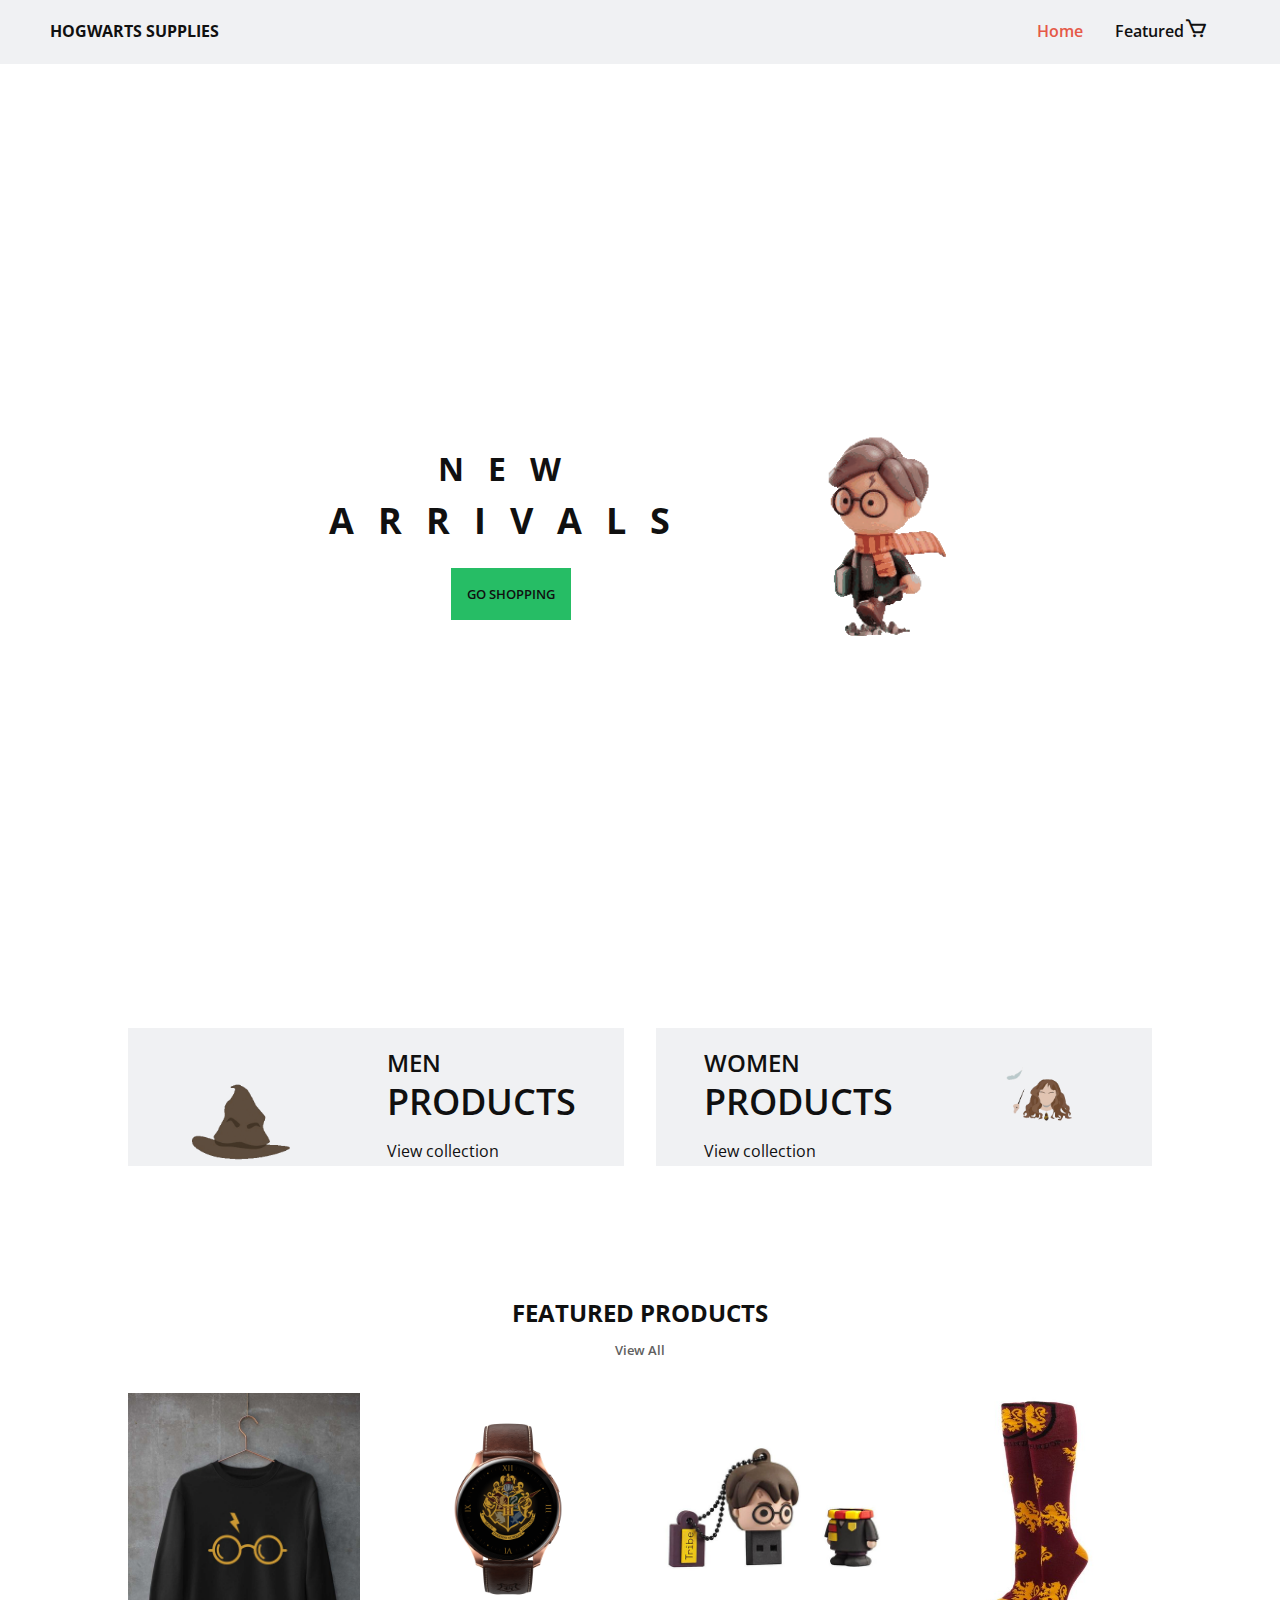
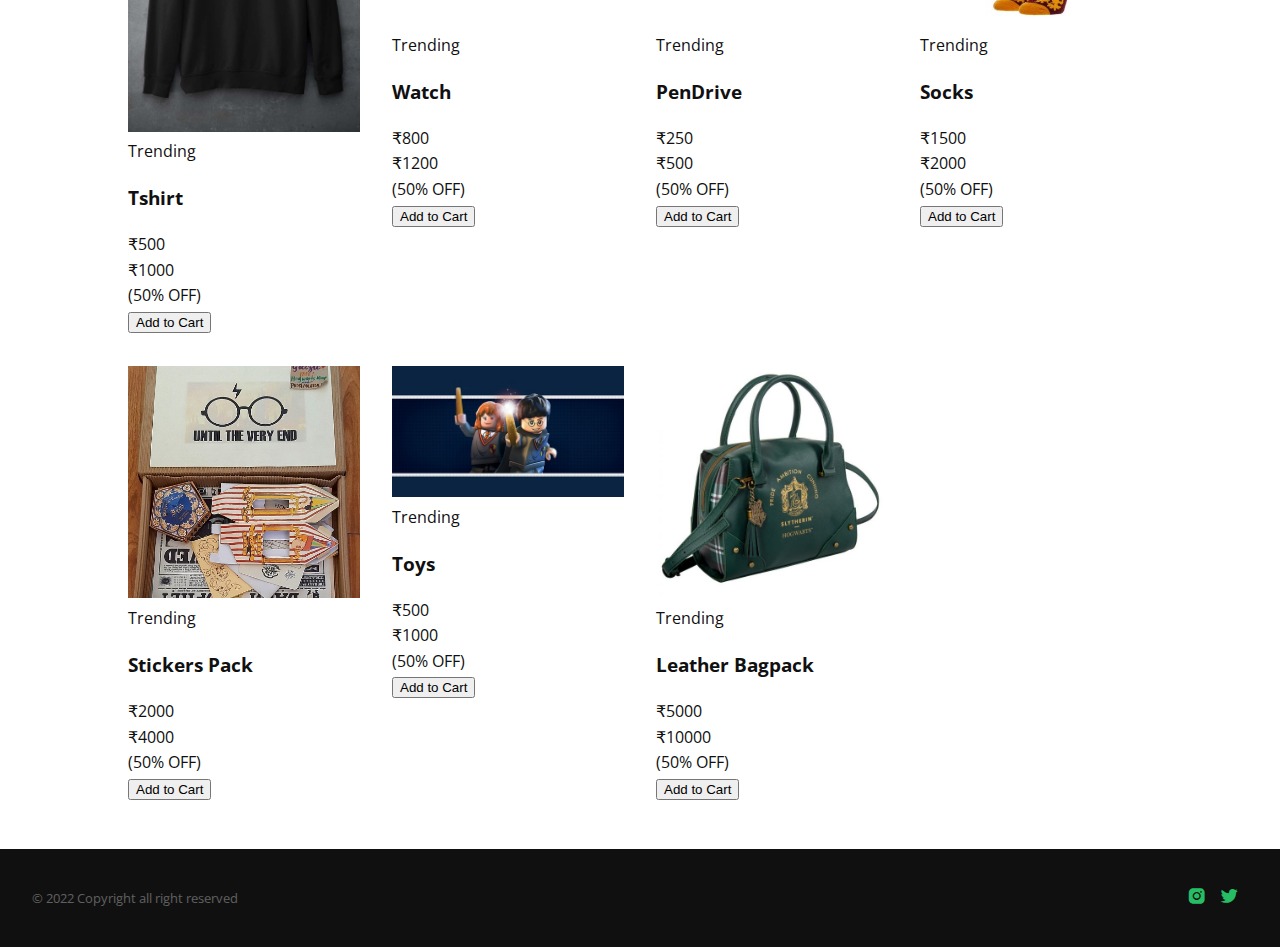
==== index.html @ 97f367d8 "Feat: added landing page" ====
<!DOCTYPE html>
<html lang="en">
  <head>
    <meta charset="UTF-8" />
    <meta name="viewport" content="width=device-width, initial-scale=1.0" />
    <title>HOGWARTS SUPPLIES</title>

    <link
      href="https://cdn.jsdelivr.net/npm/boxicons@2.0.5/css/boxicons.min.css"
      rel="stylesheet"
    />

    <link rel="stylesheet" href="https://rapidui.vercel.app/docs.css" />
    <link rel="stylesheet" href="style/style.css" />
  </head>
  <body>
    <header class="header">
      <nav class="nav1">
        <div>
          <a href="#" class="nav__logo">HOGWARTS SUPPLIES</a>
        </div>

        <div class="nav__menu" id="nav-menu">
          <ul class="nav__list">
            <li class="nav__item">
              <a href="#home" class="nav__link active">Home</a>
            </li>
            <li class="nav__item">
              <a href="#featured" class="nav__link">Featured</a>
            </li>
          </ul>
        </div>

        <div>
          <i class="bx bx-cart nav__cart"></i>
          <i class="bx bx-menu nav__toggle" id="nav-toggle"></i>
        </div>
      </nav>
    </header>

    <main class="main-1">
      <section
        class="home"
        id="home"
      >
        <div class="home__container">
          <div class="home__data">
            <h1 class="home__title">
              <p>
                NEW
              </p>
              <br /><span>ARRIVALS</span>
            </h1>
            <a href="#featured" class="button"
              >GO SHOPPING</a
            >
          </div>
          <img
            src="assets/harry.gif"
            alt="home image"
            class="home__img"
          />
        </div>
      </section>
      <section class="collection section">
        <div class="collection__container bd-grid">
          <div class="collection__box">
            <img
              src="assets/bg2.gif"
              alt=""
              class="collection__img"
            />

            <div class="collection__data">
              <h2 class="collection__title">
                <span class="collection__subtitle">Men</span><br />PRODUCTS
              </h2>
              <a href="#" class="collection__view">View collection</a>
            </div>
          </div>

          <div class="collection__box">
            <div class="collection__data">
              <h2 class="collection__title">
                <span class="collection__subtitle">Women</span><br />PRODUCTS
              </h2>
              <a href="#" class="collection__view">View collection</a>
            </div>
            <img
              src="assets/bg.gif"
              alt=""
              class="collection__img"
            />
          </div>
        </div>
      </section>
      <section class="featured section" id="featured">
        <h2 class="section-title">FEATURED PRODUCTS</h2>
        <a href="#" class="section-all">View All</a>

        <div class="featured__container bd-grid">
          <div class="featured__product">
            <div class="card-vertical">
              <img class="card-image" src="assets/feature1.jpg" alt=" " />
              <span class="card-badge">Trending</span>
              <div class="card-info">
                <div class="card-title">
                  <div>
                    <h3 class="card-title-header">Tshirt</h3>
                  </div>
                </div>
                <div class="price">
                  <p class="disc-price">₹500</p>
                  <p class="actual-price">₹1000</p>
                  <p class="price-percentage">(50% OFF)</p>
                </div>
              </div>
              <button class="btn btn-primary add-cart">Add to Cart</button>
            </div>
          </div>

          <div class="featured__product">
            <div class="card-vertical">
              <img class="card-image" src="assets/feature3.png" alt=" " />
              <span class="card-badge">Trending</span>
              <div class="card-info">
                <div class="card-title">
                  <div>
                    <h3 class="card-title-header">Watch</h3>
                  </div>
                </div>
                <div class="price">
                  <p class="disc-price">₹800</p>
                  <p class="actual-price">₹1200</p>
                  <p class="price-percentage">(50% OFF)</p>
                </div>
              </div>
              <button class="btn btn-primary add-cart">Add to Cart</button>
            </div>
          </div>

          <div class="featured__product">
            <div class="card-vertical">
              <img class="card-image" src="assets/feature4.jpg" alt=" " />
              <span class="card-badge">Trending</span>
              <div class="card-info">
                <div class="card-title">
                  <div>
                    <h3 class="card-title-header">PenDrive</h3>
                  </div>
                </div>
                <div class="price">
                  <p class="disc-price">₹250</p>
                  <p class="actual-price">₹500</p>
                  <p class="price-percentage">(50% OFF)</p>
                </div>
              </div>
              <button class="btn btn-primary add-cart">Add to Cart</button>
            </div>
          </div>

          <div class="featured__product">
            <div class="card-vertical">
              <img class="card-image" src="assets/feature5.jpeg" alt=" " />
              <span class="card-badge">Trending</span>
              <div class="card-info">
                <div class="card-title">
                  <div>
                    <h3 class="card-title-header">Socks</h3>
                  </div>
                </div>
                <div class="price">
                  <p class="disc-price">₹1500</p>
                  <p class="actual-price">₹2000</p>
                  <p class="price-percentage">(50% OFF)</p>
                </div>
              </div>
              <button class="btn btn-primary add-cart">Add to Cart</button>
            </div>
          </div>

          <div class="featured__product">
            <div class="card-vertical">
              <img class="card-image" src="assets/feature6.jpg" alt=" " />
              <span class="card-badge">Trending</span>
              <div class="card-info">
                <div class="card-title">
                  <div>
                    <h3 class="card-title-header">Stickers Pack</h3>
                  </div>
                </div>
                <div class="price">
                  <p class="disc-price">₹2000</p>
                  <p class="actual-price">₹4000</p>
                  <p class="price-percentage">(50% OFF)</p>
                </div>
              </div>
              <button class="btn btn-primary add-cart">Add to Cart</button>
            </div>
          </div>

          <div class="featured__product">
            <div class="card-vertical">
              <img class="card-image" src="assets/feature10.jpg" alt=" " />
              <span class="card-badge">Trending</span>
              <div class="card-info">
                <div class="card-title">
                  <div>
                    <h3 class="card-title-header">Toys</h3>
                  </div>
                </div>
                <div class="price">
                  <p class="disc-price">₹500</p>
                  <p class="actual-price">₹1000</p>
                  <p class="price-percentage">(50% OFF)</p>
                </div>
              </div>
              <button class="btn btn-primary add-cart">Add to Cart</button>
            </div>
          </div>

          <div class="featured__product">
            <div class="card-vertical">
              <img class="card-image" src="assets/feature8.jpg" alt=" " />
              <span class="card-badge">Trending</span>
              <div class="card-info">
                <div class="card-title">
                  <div>
                    <h3 class="card-title-header">Leather Bagpack</h3>
                  </div>
                </div>
                <div class="price">
                  <p class="disc-price">₹5000</p>
                  <p class="actual-price">₹10000</p>
                  <p class="price-percentage">(50% OFF)</p>
                </div>
              </div>
              <button class="btn btn-primary add-cart">Add to Cart</button>
            </div>
        </div>
      </section>
    </main>

    <footer class="footer">
      <p class="footer__copy2">
        <a href="#" class="footer__social"
          ><i class="bx bxl-instagram-alt"></i
        ></a>
        <a href="#" class="footer__social"><i class="bx bxl-twitter"></i></a>
      </p>
      <p class="footer__copy">&#169; 2022 Copyright all right reserved</p>
    </footer>

    <script src="assets/js/main.js"></script>
  </body>
</html>
---- style/style.css ----
/*  Google Fonts*/
@import url("https://fonts.googleapis.com/css2?family=Open+Sans:wght@500&display=swap");
/* Variable Css*/
:root {
  --header-height: 3rem;
  --font-semi: 600;
  --font-bold: 700;
}

:root {
  --first-color: #e55947;
  --first-color-alt: #e45c4a;
  --white-color: #fafafa;
  --dark-color: #101010;
  --dark-color-light: #606060;
  --grey-color: #f0f1f3;
  --green: #26bd65;
}

:root {
  --body-font: "Open Sans", sans-serif;
  --big-font-size: 3rem;
  --h1-font-size: 1.5rem;
  --h2-font-size: 1.25rem;
  --normal-font-size: 0.938rem;
  --small-font-size: 0.75rem;
}

@media screen and (min-width: 48rem) {
  :root {
    --big-font-size: 6rem;
    --h1-font-size: 2.25rem;
    --h2-font-size: 1.5rem;
    --normal-font-size: 1rem;
    --small-font-size: 0.813rem;
  }
}

:root {
  --mb-1: 0.5rem;
  --mb-2: 1rem;
  --mb-3: 1.5rem;
  --mb-4: 2rem;
}

:root {
  --z-index: 10;
  --z-fixed: 100;
}

*,
::before,
::after {
  box-sizing: border-box;
}

html {
  scroll-behavior: smooth;
}

body {
  margin: var(--header-height) 0 0 0;
  font-family: var(--body-font);
  font-size: var(--normal-font-size);
  color: var(--dark-color);
  cursor: url(../assets/cursor.png), auto;
  line-height: 1.6;
}

h1,
h2,
p {
  margin: 0;
}

ul {
  margin: 0;
  padding: 0;
  list-style: none;
}

a {
  text-decoration: none;
  color: var(--dark-color);
}

.main-1 {
  margin-top: 5rem;
}

img {
  max-width: 100%;
  height: auto;
}

.section {
  padding: 3rem 0;
}

.section-title {
  font-size: var(--h2-font-size);
  color: var(--dark-color);
  margin: var(--mb-4) 0 var(--mb-1);
  text-align: center;
}

.section-all {
  display: block;
  font-size: var(--small-font-size);
  font-weight: var(--font-semi);
  color: var(--dark-color-light);
  text-align: center;
  margin-bottom: var(--mb-2);
}

.bd-grid {
  max-width: 64rem;
  display: grid;
  grid-template-columns: 100%;
  grid-column-gap: 2rem;
  width: calc(100% - 3rem);
  margin-left: var(--mb-3);
  margin-right: var(--mb-3);
}

.header {
  display: flex;
  justify-content: center;
  width: 100vw;
  position: fixed;
  top: 0;
  left: 0;
  z-index: var(--z-index);
  background-color: var(--grey-color);
  align-items: center;
}

.nav1 {
  height: var(--header-height);
  display: flex !important;
  justify-content: space-between;
  align-items: center;
  width: 100%;
  max-width: 75rem;
}

@media screen and (max-width: 768px) {
  .nav__menu {
    position: fixed;
    top: var(--header-height);
    right: -100%;
    width: 80%;
    height: 100%;
    padding: 2rem;
    background-color: var(--white-color);
    transition: 0.5s;
  }
}

.nav__item {
  margin-bottom: var(--mb-4);
}

.nav__link {
  color: var(--dark-color);
  font-weight: var(--font-semi);
}
.nav__link:hover {
  color: var(--first-color);
}

.nav__logo {
  font-weight: var(--font-bold);
  padding-left: 10px;
}

.nav__cart {
  font-size: 1.5rem;
  margin-right: var(--mb-4);
}

.nav__toggle {
  font-size: 1.5rem;
  cursor: pointer;
}

.show {
  right: 0;
}

.active {
  color: var(--first-color);
}

.home {
  display: flex;
  justify-content: center;
}

.home__data {
  padding-top: 6rem;
  flex: 1;
}
/* .home-title {
  align-self: center;
  font-size: var(--big-font-size);
  line-height: 1;
  letter-spacing: 0.5rem;
  margin-bottom: 4rem;
} */
.home__title p {
  margin: 0;
  padding: 0;
  margin-top: 1rem;
  margin-bottom: 0;
}

.home__title span {
  font-size: var(--h1-font-size);
}

.home__img {
  right: 0;
  bottom: 0;
  width: 16.25rem;
  position: relative;
  object-fit: contain;
}

.button {
  display: inline-block;
  background-color: var(--green);
  color: var(--dark-color);
  padding: 1rem;
  font-size: var(--small-font-size);
  font-weight: var(--font-semi);
  transition: 0.3s;
  margin-top: 2rem;
}

.button:hover {
  background-color: var(--first-color-alt);
}

.collection__container {
  row-gap: 2rem;
}

.collection__box {
  display: flex;
  justify-content: space-between;
  align-items: center;
  padding: 0 1.5rem;
  background-color: var(--grey-color);
  transition: 0.3s;
}

.collection__box:hover {
  transform: translateY(-0.5rem);
}

.collection__img {
  width: 6.25rem;
}

.collection__title {
  font-size: var(--h1-font-size);
  line-height: 1.2;
  margin-bottom: var(--mb-2);
  text-transform: uppercase;
  font-weight: var(--font-semi);
}

.collection__subtitle {
  font-size: var(--h2-font-size);
  color: var(--dark-color);
}

.collection__view:hover {
  text-decoration: underline;
}

.featured__container {
  row-gap: 2rem;
}

.featured__product {
  transition: 0.3s;
}

.featured__product:hover {
  transform: translateY(-0.5rem);
}

.footer {
  display: flex;
  flex-direction: row-reverse;
  padding: 2rem;
  justify-content: space-between;
  align-items: center;
  background-color: var(--dark-color);
  color: var(--white-color);
}

.footer__social {
  color: var(--green);
}

.footer__social {
  font-size: 1.3rem;
  margin-right: var(--mb-1);
}

.footer__copy {
  text-align: center;
  color: var(--dark-color-light);
  font-size: var(--small-font-size);
}

.home__container {
  flex-direction: column-reverse;
  align-items: center;
  text-align: center;
  width: 100%;
}

.home__data {
  padding: 0;
}

@media screen and (min-width: 48rem) {
  body {
    margin: 0;
  }

  .section-all {
    margin-bottom: var(--mb-4);
  }

  .nav1 {
    height: calc(var(--header-height) + 1rem);
    justify-content: initial;
  }

  .nav__menu {
    margin-left: auto;
  }

  .nav__list {
    display: flex;
  }

  .nav__item {
    margin-left: var(--mb-4);
    margin-bottom: 0;
  }

  .nav__toggle {
    display: none;
  }

  .home__container {
    display: flex;
    flex-direction: row;
    align-items: center;
    height: 100vh;
    /* height: auto; */
    width: 100%;
    justify-content: space-between;
    max-width: 75rem;
  }

  .home__data {
    padding: 0;
    align-self: center;
  }

  .home__title {
    line-height: 0.8;
    letter-spacing: 1.5rem;
  }

  .home__img {
    width: 23.125rem;
  }

  .collection__container {
    grid-template-columns: repeat(2, 1fr);
    grid-template-rows: 1fr;
  }

  .collection__box {
    padding: 0.5rem 3rem 0;
  }

  .collection__img {
    width: 8.125rem;
  }

  .featured__container {
    grid-template-columns: repeat(4, 1fr);
  }
}

@media screen and (min-width: 64rem) {
  .bd-grid {
    margin-left: auto;
    margin-right: auto;
  }

  .home__data {
    padding-left: 7rem;
  }

  .home__img {
    right: 15%;
  }
}

.img_container {
  width: 15rem;
  height: 15rem;
}
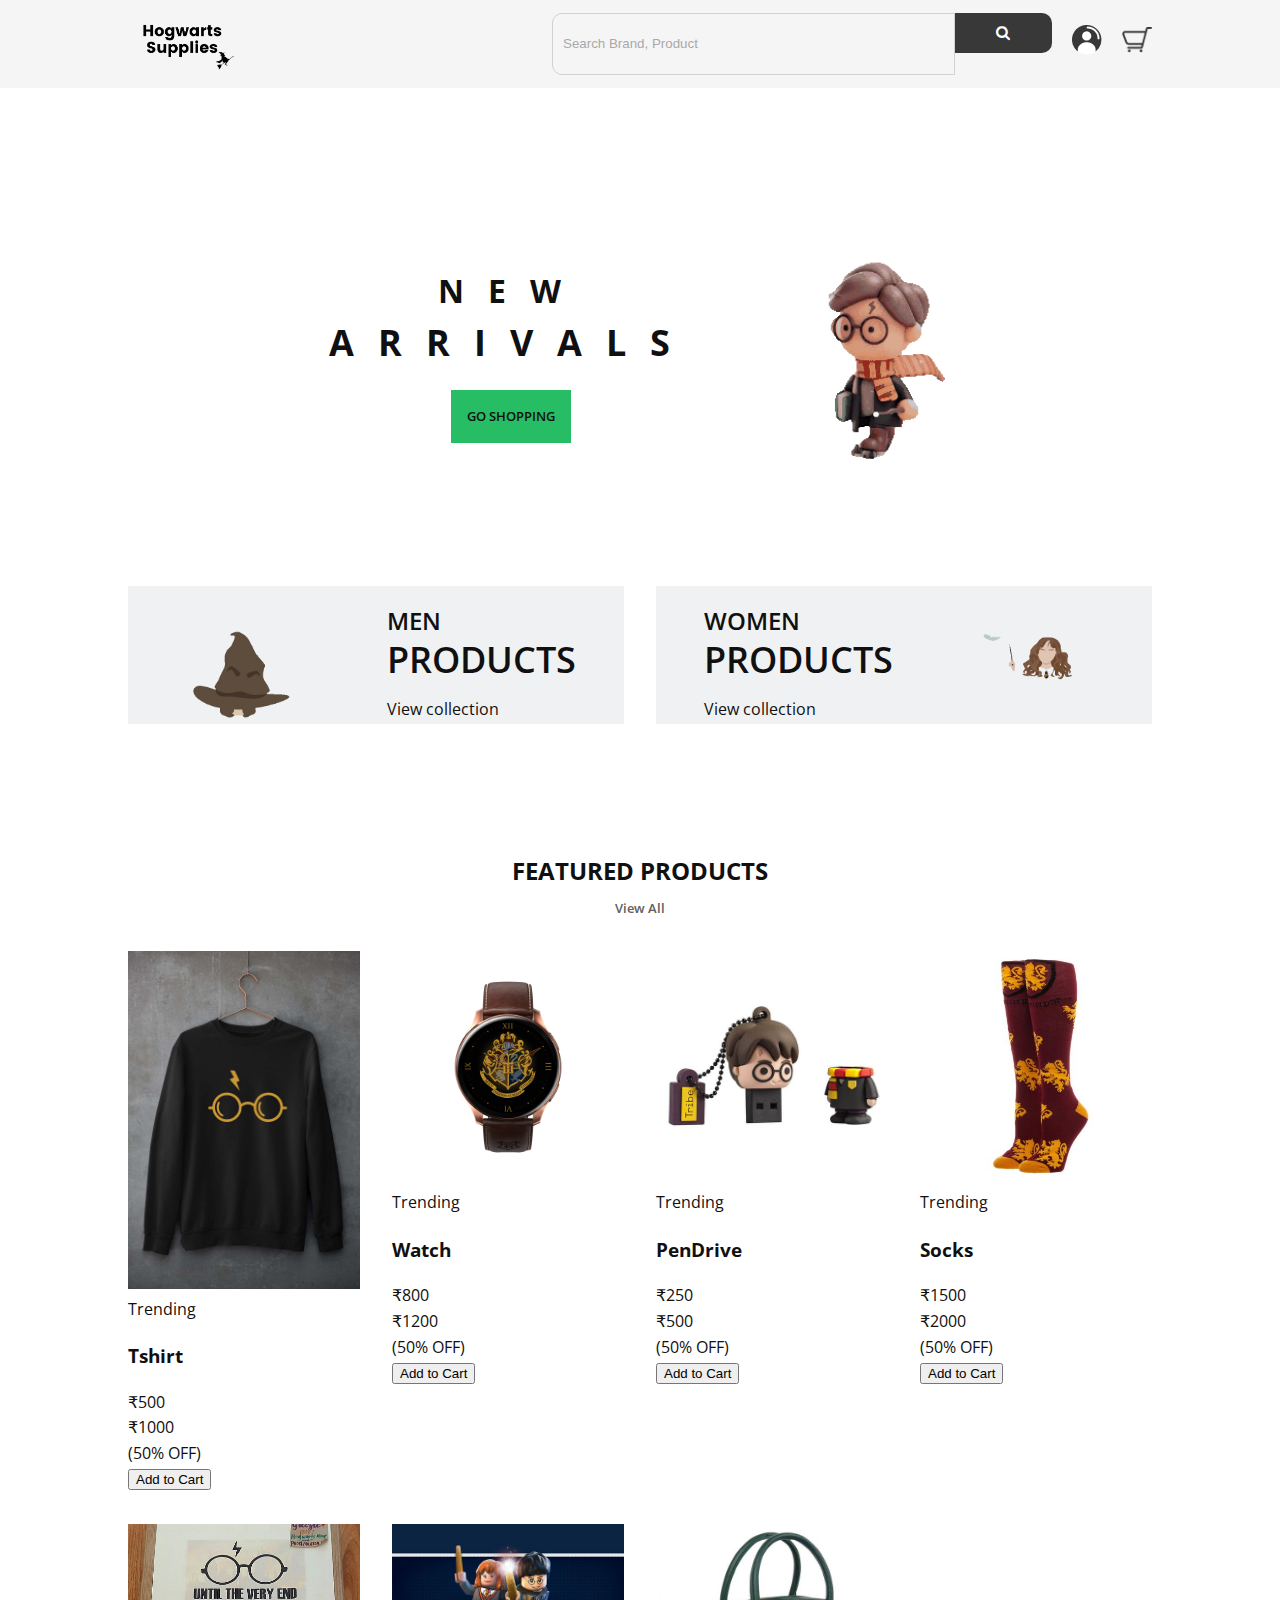
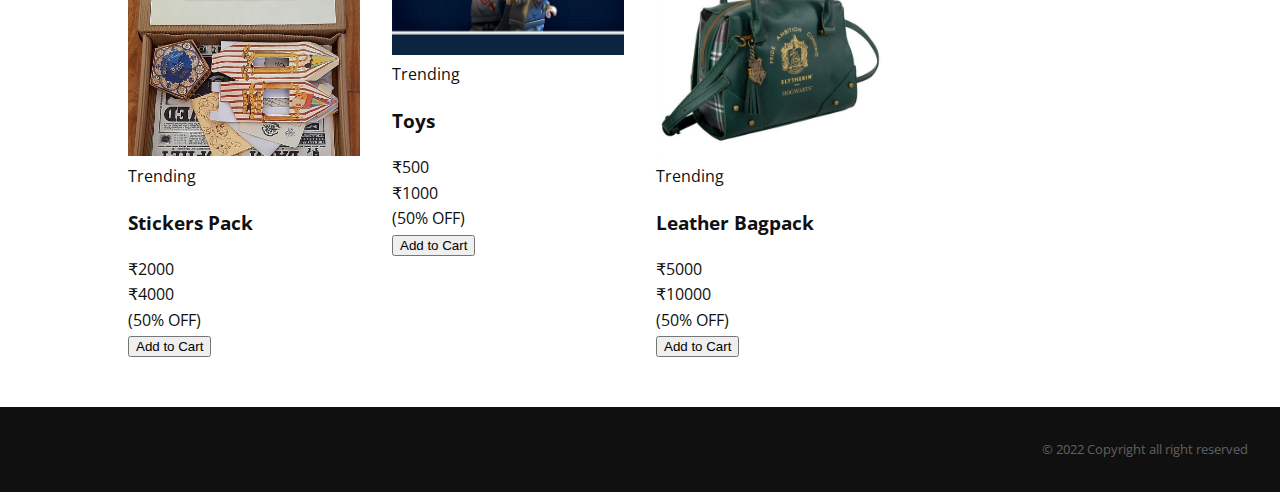
==== commit 607ed68d: "Feat: added product page and authentication" ====
--- a/index.html
+++ b/index.html
@@ -4,39 +4,24 @@
     <meta charset="UTF-8" />
     <meta name="viewport" content="width=device-width, initial-scale=1.0" />
     <title>HOGWARTS SUPPLIES</title>
-
-    <link
-      href="https://cdn.jsdelivr.net/npm/boxicons@2.0.5/css/boxicons.min.css"
-      rel="stylesheet"
-    />
-
+    <link rel="stylesheet" href="https://cdnjs.cloudflare.com/ajax/libs/font-awesome/4.7.0/css/font-awesome.min.css">
     <link rel="stylesheet" href="https://rapidui.vercel.app/docs.css" />
     <link rel="stylesheet" href="style/style.css" />
   </head>
   <body>
-    <header class="header">
-      <nav class="nav1">
-        <div>
-          <a href="#" class="nav__logo">HOGWARTS SUPPLIES</a>
-        </div>
-
-        <div class="nav__menu" id="nav-menu">
-          <ul class="nav__list">
-            <li class="nav__item">
-              <a href="#home" class="nav__link active">Home</a>
-            </li>
-            <li class="nav__item">
-              <a href="#featured" class="nav__link">Featured</a>
-            </li>
-          </ul>
-        </div>
-
-        <div>
-          <i class="bx bx-cart nav__cart"></i>
-          <i class="bx bx-menu nav__toggle" id="nav-toggle"></i>
-        </div>
+    <nav class="navbar_container">
+      <div class="navbar_main">
+          <a href="/"><img src="../assets/Hogwarts Supplies.png" class="brand-logo" alt=""></a>
+          <div class="nav-items">
+              <div class="search">
+                  <input type="text" class="search-box" placeholder="search brand, product">
+                  <button class="search-btn"><i class="fa fa-search"></i></button>
+              </div>
+              <a href="/pages/login.html"><img src="../assets/user.png" alt=""></a>
+              <a href="#"><img src="../assets/cart.png" alt=""></a>
+          </div>
+      </div>
       </nav>
-    </header>
 
     <main class="main-1">
       <section
@@ -242,15 +227,8 @@
     </main>
 
     <footer class="footer">
-      <p class="footer__copy2">
-        <a href="#" class="footer__social"
-          ><i class="bx bxl-instagram-alt"></i
-        ></a>
-        <a href="#" class="footer__social"><i class="bx bxl-twitter"></i></a>
-      </p>
       <p class="footer__copy">&#169; 2022 Copyright all right reserved</p>
     </footer>
-
     <script src="assets/js/main.js"></script>
   </body>
 </html>
--- a/style/style.css
+++ b/style/style.css
@@ -1,13 +1,14 @@
 /*  Google Fonts*/
 @import url("https://fonts.googleapis.com/css2?family=Open+Sans:wght@500&display=swap");
+
+/* Added Navbar */
+@import url("./nav.css");
+
 /* Variable Css*/
 :root {
   --header-height: 3rem;
   --font-semi: 600;
   --font-bold: 700;
-}
-
-:root {
   --first-color: #e55947;
   --first-color-alt: #e45c4a;
   --white-color: #fafafa;
@@ -15,15 +16,20 @@
   --dark-color-light: #606060;
   --grey-color: #f0f1f3;
   --green: #26bd65;
-}
-
-:root {
   --body-font: "Open Sans", sans-serif;
   --big-font-size: 3rem;
   --h1-font-size: 1.5rem;
   --h2-font-size: 1.25rem;
   --normal-font-size: 0.938rem;
   --small-font-size: 0.75rem;
+
+  --mb-1: 0.5rem;
+  --mb-2: 1rem;
+  --mb-3: 1.5rem;
+  --mb-4: 2rem;
+
+  --z-index: 10;
+  --z-fixed: 100;
 }
 
 @media screen and (min-width: 48rem) {
@@ -36,30 +42,12 @@
   }
 }
 
-:root {
-  --mb-1: 0.5rem;
-  --mb-2: 1rem;
-  --mb-3: 1.5rem;
-  --mb-4: 2rem;
-}
-
-:root {
-  --z-index: 10;
-  --z-fixed: 100;
-}
-
-*,
-::before,
-::after {
-  box-sizing: border-box;
-}
-
 html {
   scroll-behavior: smooth;
 }
 
 body {
-  margin: var(--header-height) 0 0 0;
+  /* margin: var(--header-height) 0 0 0; */
   font-family: var(--body-font);
   font-size: var(--normal-font-size);
   color: var(--dark-color);
@@ -135,55 +123,6 @@
   align-items: center;
 }
 
-.nav1 {
-  height: var(--header-height);
-  display: flex !important;
-  justify-content: space-between;
-  align-items: center;
-  width: 100%;
-  max-width: 75rem;
-}
-
-@media screen and (max-width: 768px) {
-  .nav__menu {
-    position: fixed;
-    top: var(--header-height);
-    right: -100%;
-    width: 80%;
-    height: 100%;
-    padding: 2rem;
-    background-color: var(--white-color);
-    transition: 0.5s;
-  }
-}
-
-.nav__item {
-  margin-bottom: var(--mb-4);
-}
-
-.nav__link {
-  color: var(--dark-color);
-  font-weight: var(--font-semi);
-}
-.nav__link:hover {
-  color: var(--first-color);
-}
-
-.nav__logo {
-  font-weight: var(--font-bold);
-  padding-left: 10px;
-}
-
-.nav__cart {
-  font-size: 1.5rem;
-  margin-right: var(--mb-4);
-}
-
-.nav__toggle {
-  font-size: 1.5rem;
-  cursor: pointer;
-}
-
 .show {
   right: 0;
 }
@@ -201,13 +140,7 @@
   padding-top: 6rem;
   flex: 1;
 }
-/* .home-title {
-  align-self: center;
-  font-size: var(--big-font-size);
-  line-height: 1;
-  letter-spacing: 0.5rem;
-  margin-bottom: 4rem;
-} */
+
 .home__title p {
   margin: 0;
   padding: 0;
@@ -291,6 +224,8 @@
 .featured__product:hover {
   transform: translateY(-0.5rem);
 }
+
+/* Footer */
 
 .footer {
   display: flex;
@@ -302,15 +237,6 @@
   color: var(--white-color);
 }
 
-.footer__social {
-  color: var(--green);
-}
-
-.footer__social {
-  font-size: 1.3rem;
-  margin-right: var(--mb-1);
-}
-
 .footer__copy {
   text-align: center;
   color: var(--dark-color-light);
@@ -337,34 +263,11 @@
     margin-bottom: var(--mb-4);
   }
 
-  .nav1 {
-    height: calc(var(--header-height) + 1rem);
-    justify-content: initial;
-  }
-
-  .nav__menu {
-    margin-left: auto;
-  }
-
-  .nav__list {
-    display: flex;
-  }
-
-  .nav__item {
-    margin-left: var(--mb-4);
-    margin-bottom: 0;
-  }
-
-  .nav__toggle {
-    display: none;
-  }
-
   .home__container {
     display: flex;
     flex-direction: row;
     align-items: center;
-    height: 100vh;
-    /* height: auto; */
+    height: auto;
     width: 100%;
     justify-content: space-between;
     max-width: 75rem;
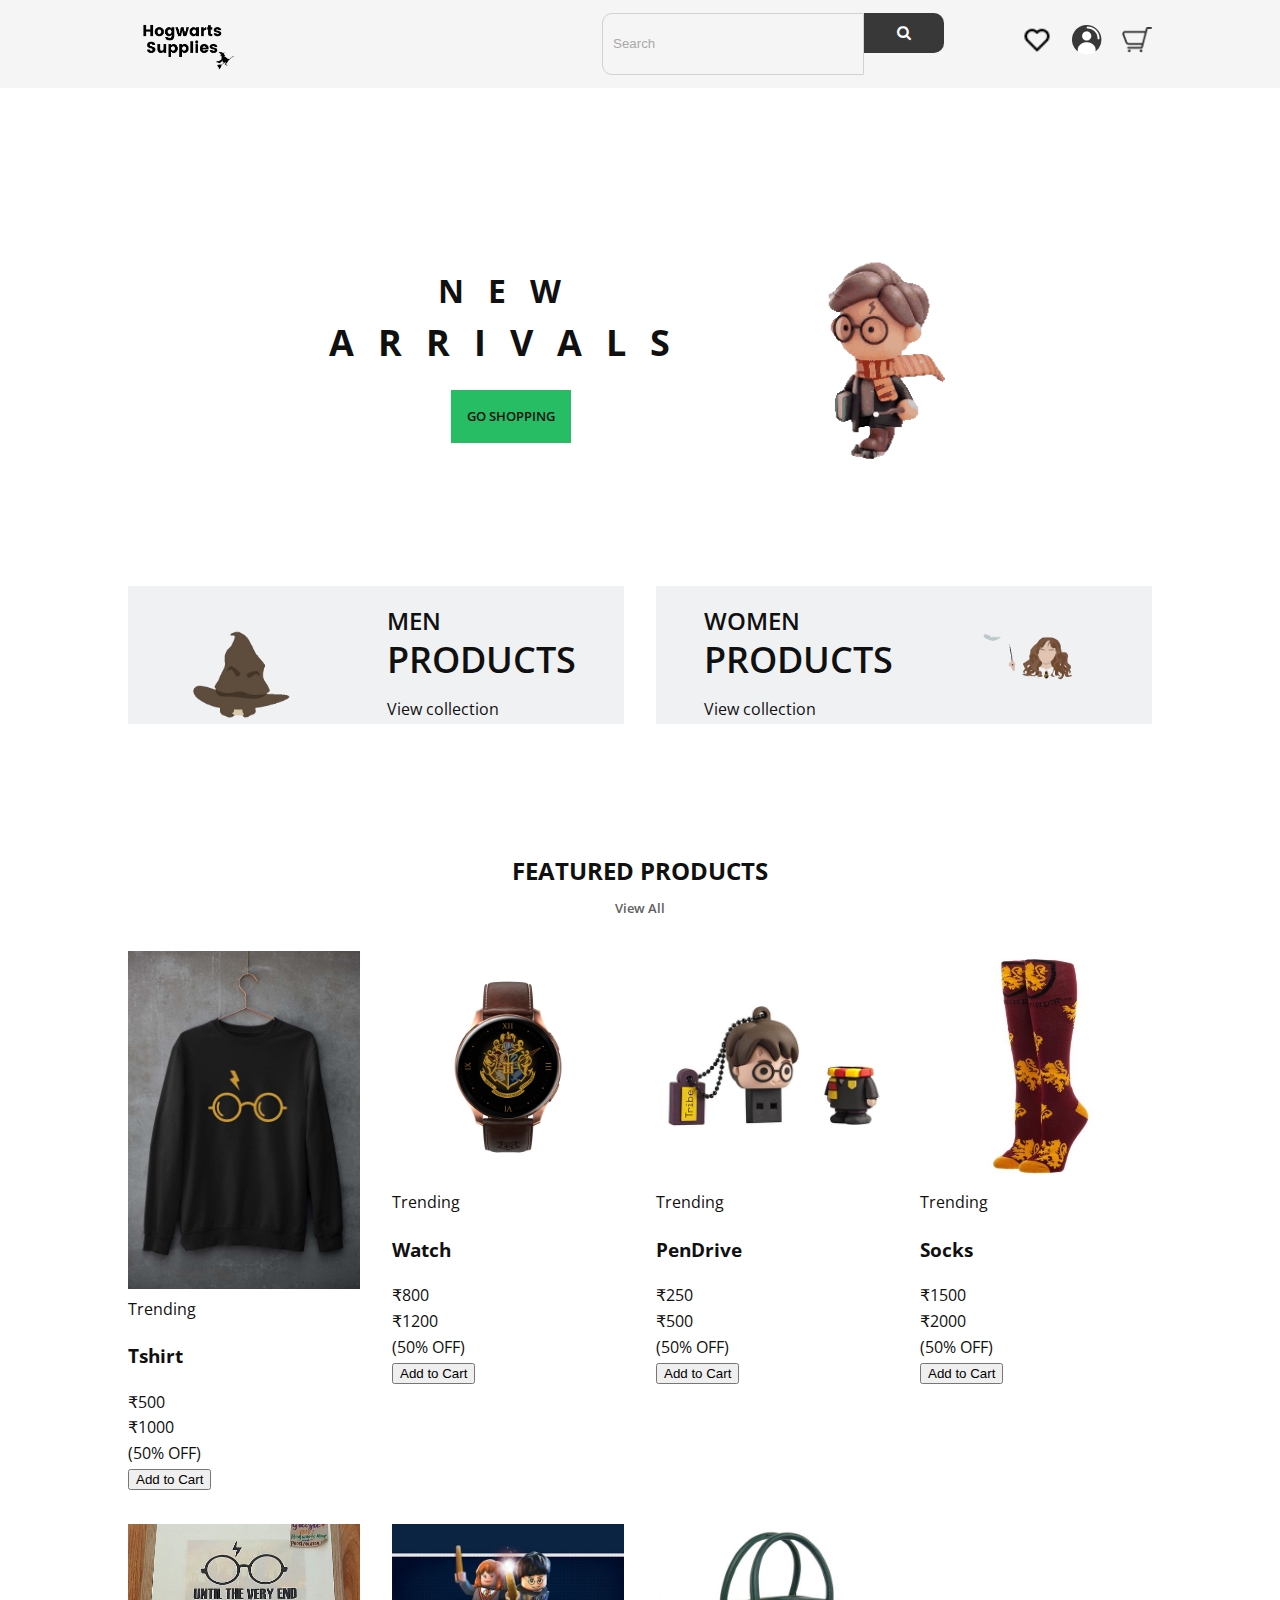
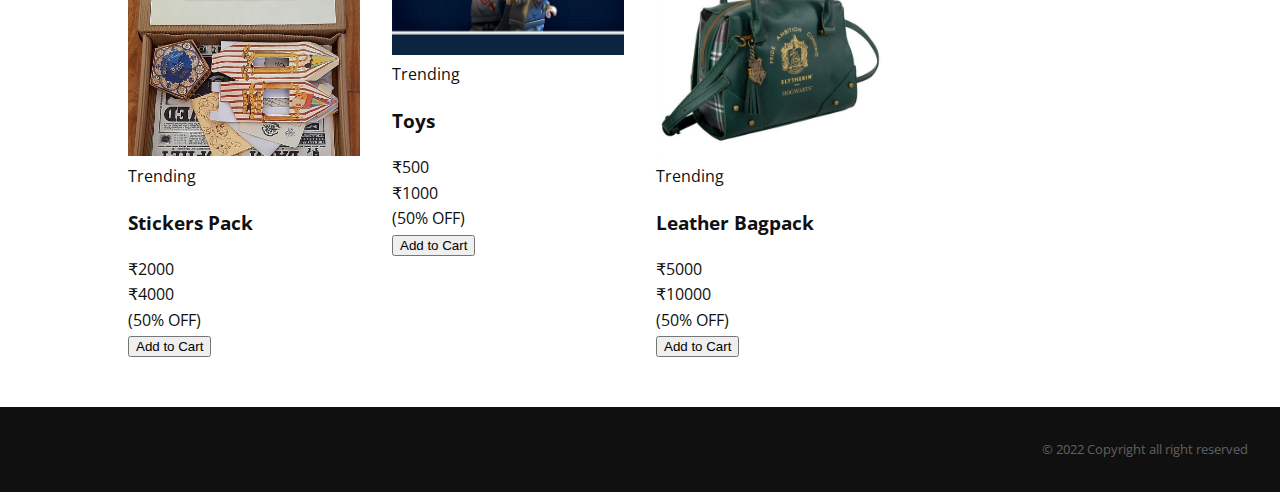
==== commit 9ac4cb7e: "Feat: added wishlist" ====
--- a/index.html
+++ b/index.html
@@ -11,14 +11,15 @@
   <body>
     <nav class="navbar_container">
       <div class="navbar_main">
-          <a href="/"><img src="../assets/Hogwarts Supplies.png" class="brand-logo" alt=""></a>
+          <a href="/"><img src="../assets/Hogwarts Supplies.png" class="brand-logo" alt="logo"></a>
           <div class="nav-items">
               <div class="search">
-                  <input type="text" class="search-box" placeholder="search brand, product">
+                  <input type="text" class="search-box" placeholder="search">
                   <button class="search-btn"><i class="fa fa-search"></i></button>
               </div>
-              <a href="/pages/login.html"><img src="../assets/user.png" alt=""></a>
-              <a href="#"><img src="../assets/cart.png" alt=""></a>
+              <a href="/pages/wishlist.html"><img src="../assets/heart.png" alt="" srcset=""></a>
+              <a href="/pages/login.html"><img src="../assets/user.png" alt="user"></a>
+              <a href="/pages/cart.html"><img src="../assets/cart.png" alt="cart"></a>
           </div>
       </div>
       </nav>
@@ -52,7 +53,7 @@
           <div class="collection__box">
             <img
               src="assets/bg2.gif"
-              alt=""
+              alt="background"
               class="collection__img"
             />
 
@@ -73,7 +74,7 @@
             </div>
             <img
               src="assets/bg.gif"
-              alt=""
+              alt="women gif"
               class="collection__img"
             />
           </div>
@@ -86,7 +87,7 @@
         <div class="featured__container bd-grid">
           <div class="featured__product">
             <div class="card-vertical">
-              <img class="card-image" src="assets/feature1.jpg" alt=" " />
+              <img class="card-image" src="assets/feature1.jpg" alt="card" />
               <span class="card-badge">Trending</span>
               <div class="card-info">
                 <div class="card-title">
@@ -106,7 +107,7 @@
 
           <div class="featured__product">
             <div class="card-vertical">
-              <img class="card-image" src="assets/feature3.png" alt=" " />
+              <img class="card-image" src="assets/feature3.png" alt="card" />
               <span class="card-badge">Trending</span>
               <div class="card-info">
                 <div class="card-title">
@@ -126,7 +127,7 @@
 
           <div class="featured__product">
             <div class="card-vertical">
-              <img class="card-image" src="assets/feature4.jpg" alt=" " />
+              <img class="card-image" src="assets/feature4.jpg" alt="card" />
               <span class="card-badge">Trending</span>
               <div class="card-info">
                 <div class="card-title">
@@ -146,7 +147,7 @@
 
           <div class="featured__product">
             <div class="card-vertical">
-              <img class="card-image" src="assets/feature5.jpeg" alt=" " />
+              <img class="card-image" src="assets/feature5.jpeg" alt="card" />
               <span class="card-badge">Trending</span>
               <div class="card-info">
                 <div class="card-title">
@@ -166,7 +167,7 @@
 
           <div class="featured__product">
             <div class="card-vertical">
-              <img class="card-image" src="assets/feature6.jpg" alt=" " />
+              <img class="card-image" src="assets/feature6.jpg" alt="card" />
               <span class="card-badge">Trending</span>
               <div class="card-info">
                 <div class="card-title">
@@ -186,7 +187,7 @@
 
           <div class="featured__product">
             <div class="card-vertical">
-              <img class="card-image" src="assets/feature10.jpg" alt=" " />
+              <img class="card-image" src="assets/feature10.jpg" alt="card" />
               <span class="card-badge">Trending</span>
               <div class="card-info">
                 <div class="card-title">
@@ -206,7 +207,7 @@
 
           <div class="featured__product">
             <div class="card-vertical">
-              <img class="card-image" src="assets/feature8.jpg" alt=" " />
+              <img class="card-image" src="assets/feature8.jpg" alt="card" />
               <span class="card-badge">Trending</span>
               <div class="card-info">
                 <div class="card-title">
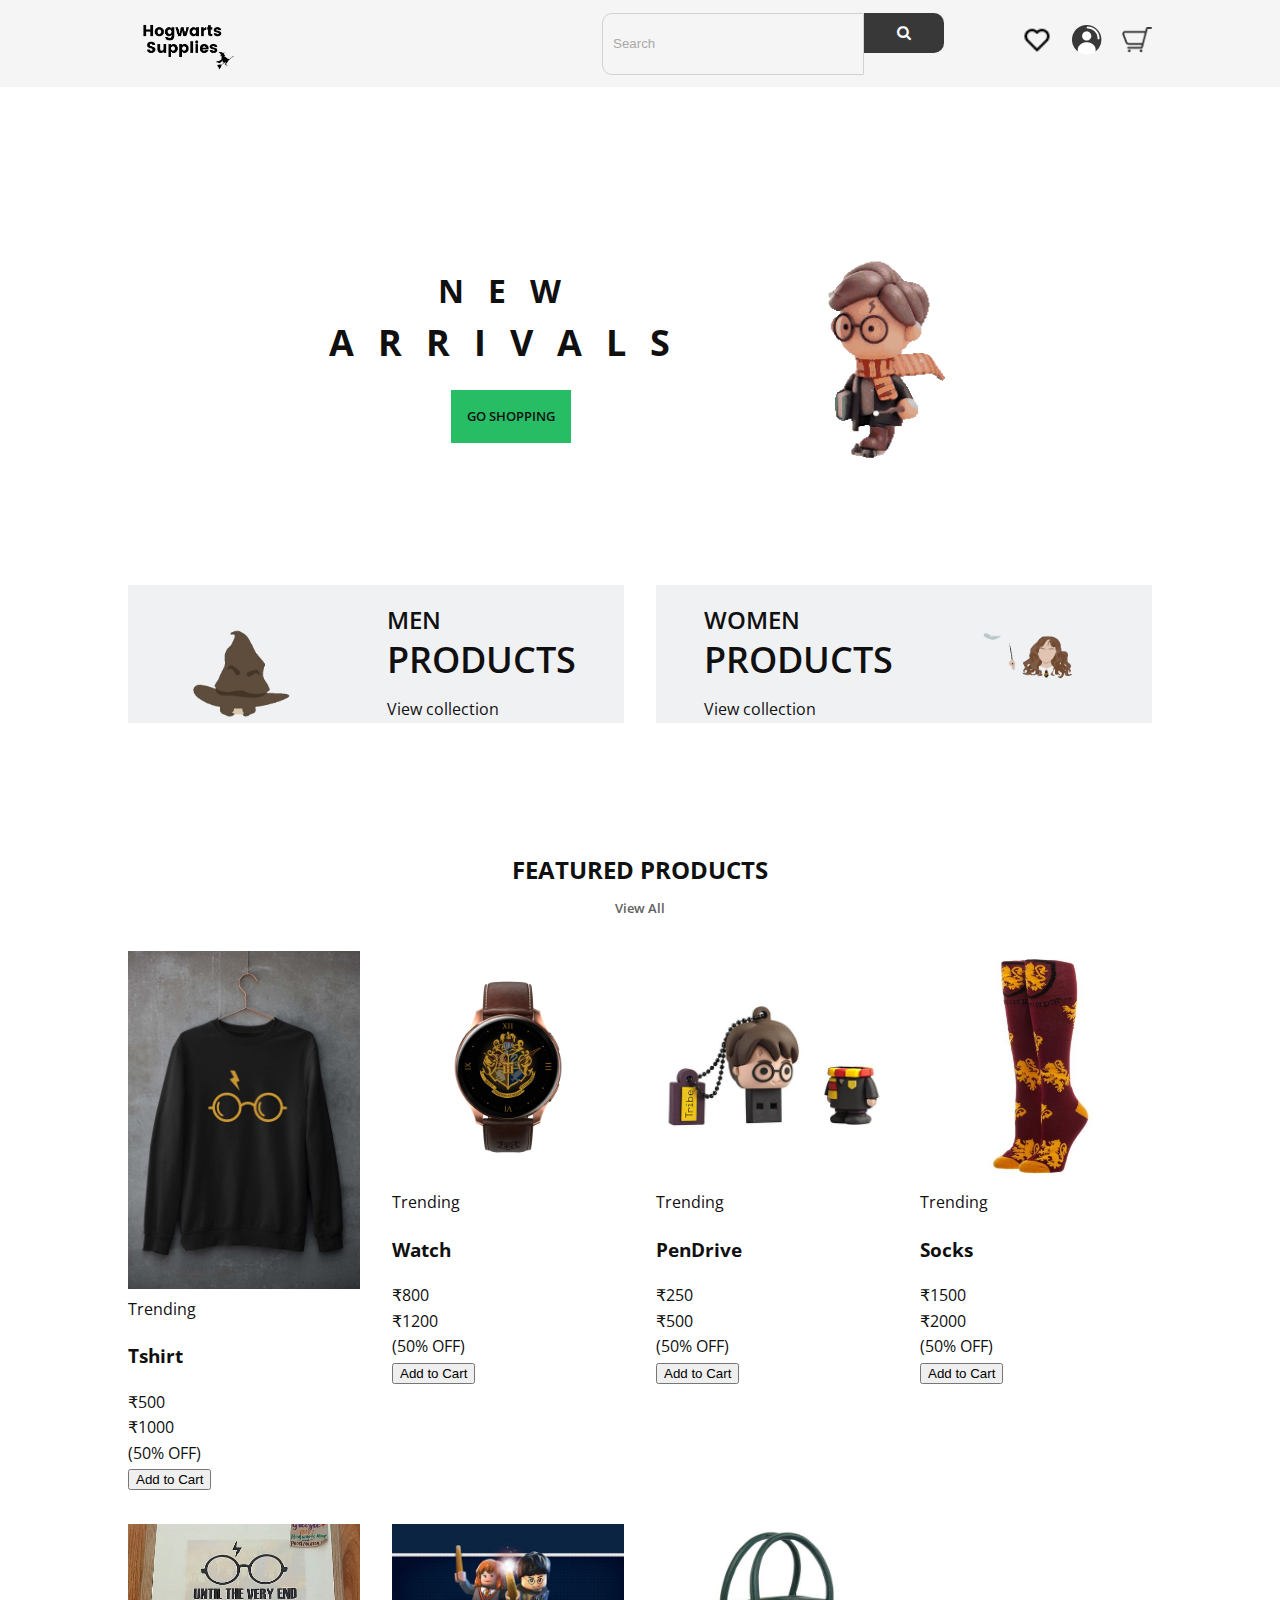
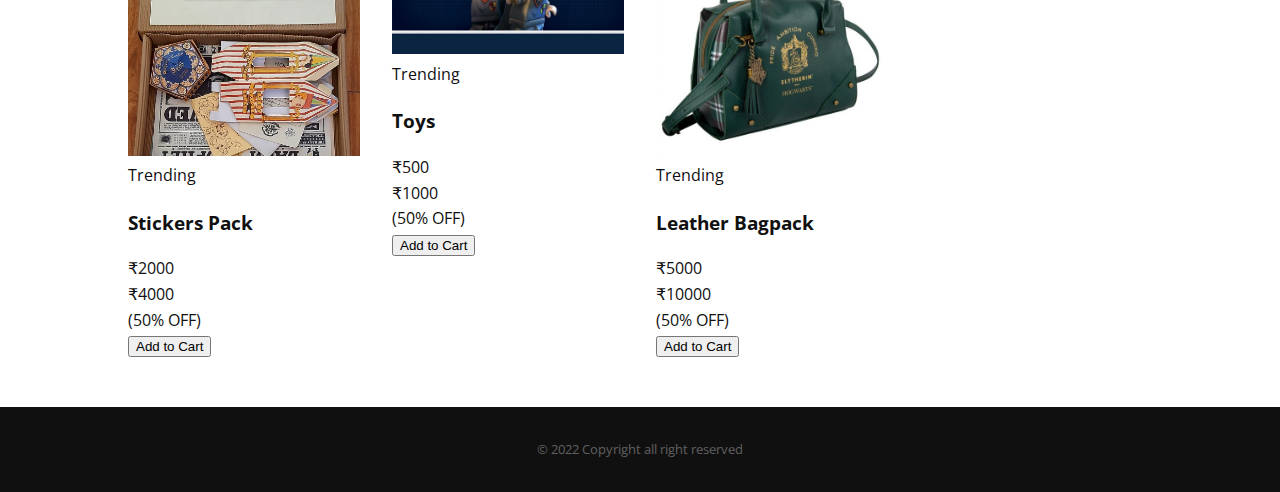
==== commit e83c1802: "linked product page on 'Go shopping'" ====
--- a/index.html
+++ b/index.html
@@ -37,7 +37,7 @@
               </p>
               <br /><span>ARRIVALS</span>
             </h1>
-            <a href="#featured" class="button"
+            <a href="/pages/product.html" class="button"
               >GO SHOPPING</a
             >
           </div>
@@ -82,7 +82,7 @@
       </section>
       <section class="featured section" id="featured">
         <h2 class="section-title">FEATURED PRODUCTS</h2>
-        <a href="#" class="section-all">View All</a>
+        <a href="/pages/product.html" class="section-all">View All</a>
 
         <div class="featured__container bd-grid">
           <div class="featured__product">
--- a/style/style.css
+++ b/style/style.css
@@ -47,7 +47,6 @@
 }
 
 body {
-  /* margin: var(--header-height) 0 0 0; */
   font-family: var(--body-font);
   font-size: var(--normal-font-size);
   color: var(--dark-color);
@@ -229,9 +228,8 @@
 
 .footer {
   display: flex;
-  flex-direction: row-reverse;
   padding: 2rem;
-  justify-content: space-between;
+  justify-content: center;
   align-items: center;
   background-color: var(--dark-color);
   color: var(--white-color);
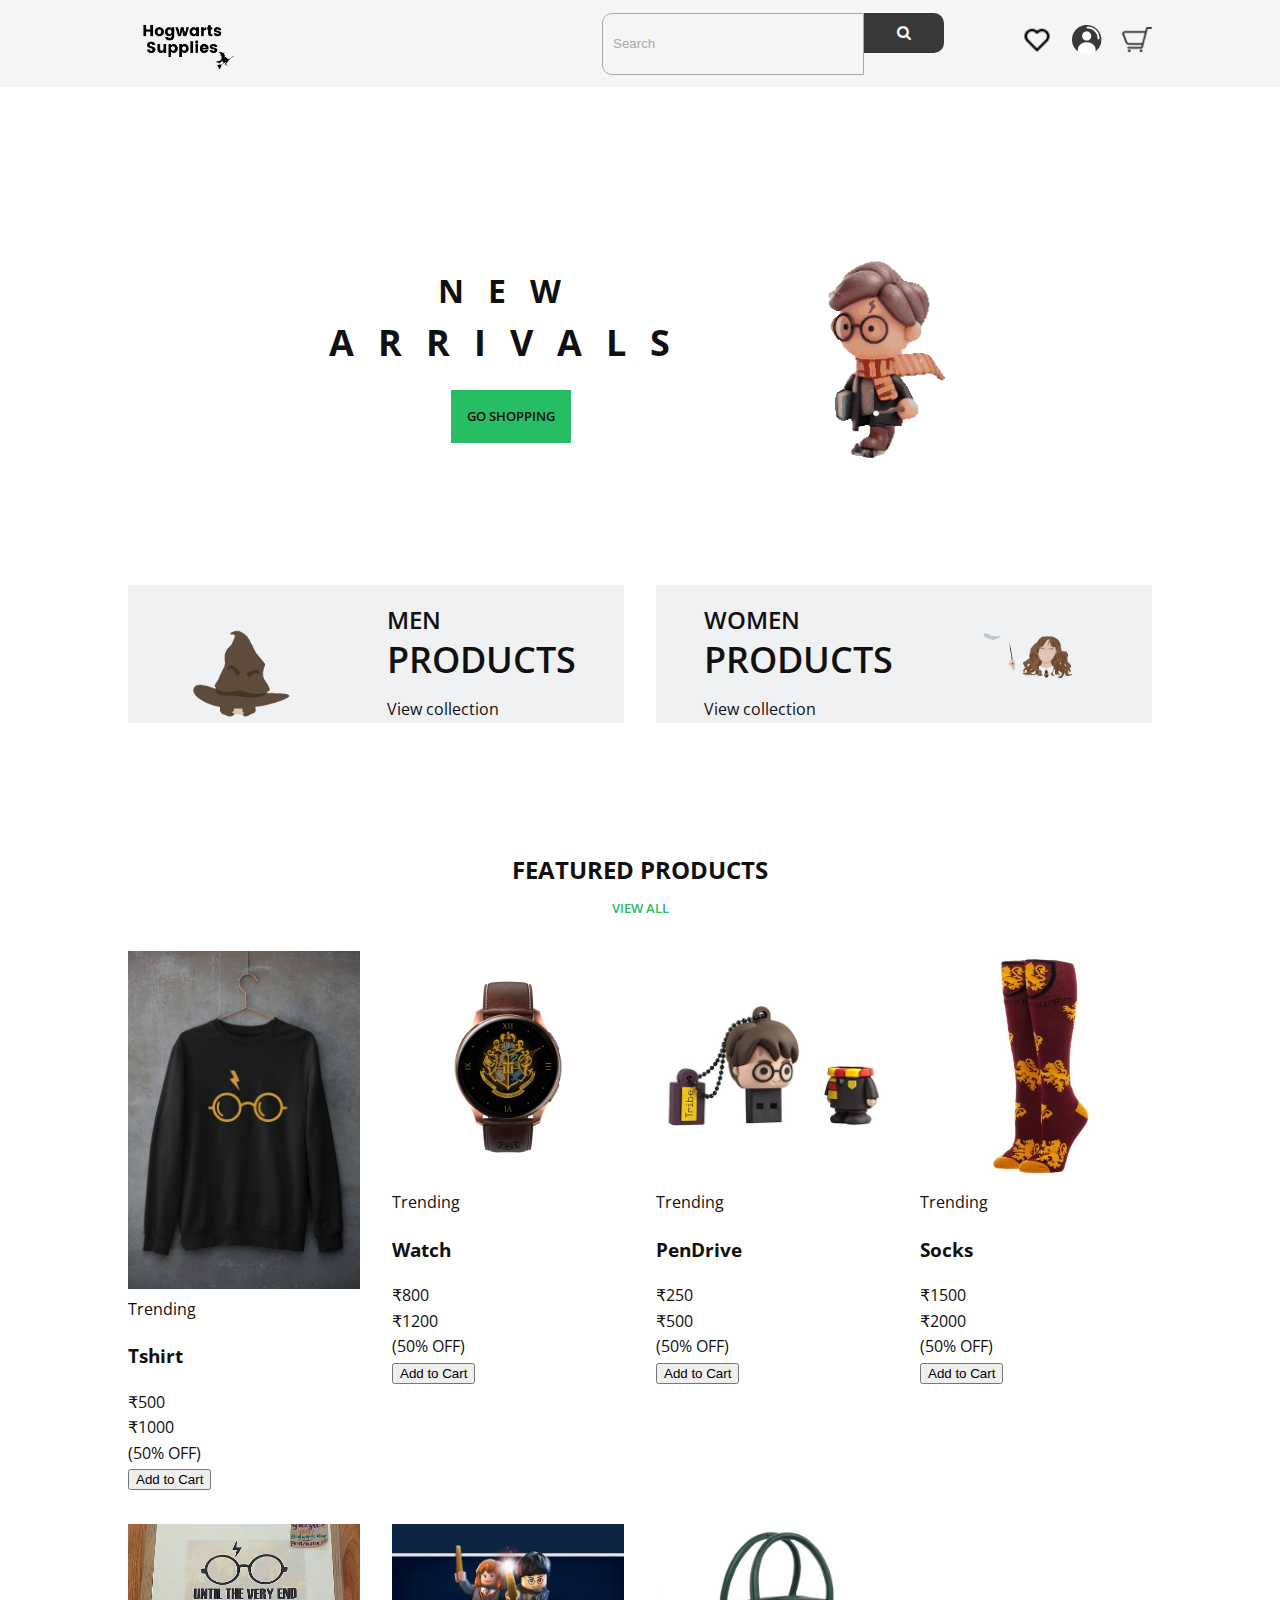
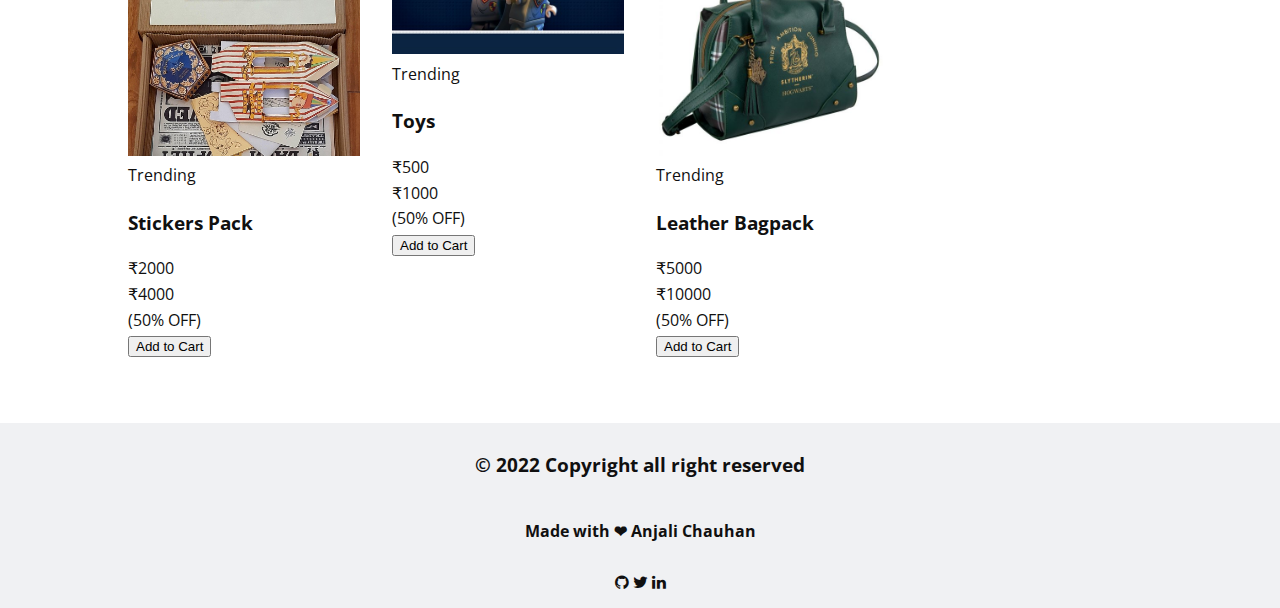
==== commit 7cc02c75: "fixes color variables" ====
--- a/index.html
+++ b/index.html
@@ -61,7 +61,7 @@
               <h2 class="collection__title">
                 <span class="collection__subtitle">Men</span><br />PRODUCTS
               </h2>
-              <a href="#" class="collection__view">View collection</a>
+              <a href="/pages/product.html" class="collection__view">View collection</a>
             </div>
           </div>
 
@@ -70,7 +70,7 @@
               <h2 class="collection__title">
                 <span class="collection__subtitle">Women</span><br />PRODUCTS
               </h2>
-              <a href="#" class="collection__view">View collection</a>
+              <a href="/pages/product.html" class="collection__view">View collection</a>
             </div>
             <img
               src="assets/bg.gif"
@@ -82,7 +82,7 @@
       </section>
       <section class="featured section" id="featured">
         <h2 class="section-title">FEATURED PRODUCTS</h2>
-        <a href="/pages/product.html" class="section-all">View All</a>
+        <a href="/pages/product.html" class="section-all"><span class="goto-products">VIEW ALL</span></a>
 
         <div class="featured__container bd-grid">
           <div class="featured__product">
@@ -101,7 +101,7 @@
                   <p class="price-percentage">(50% OFF)</p>
                 </div>
               </div>
-              <button class="btn btn-primary add-cart">Add to Cart</button>
+              <button class="btn btn-success add-cart">Add to Cart</button>
             </div>
           </div>
 
@@ -121,7 +121,7 @@
                   <p class="price-percentage">(50% OFF)</p>
                 </div>
               </div>
-              <button class="btn btn-primary add-cart">Add to Cart</button>
+              <button class="btn btn-success add-cart">Add to Cart</button>
             </div>
           </div>
 
@@ -141,7 +141,7 @@
                   <p class="price-percentage">(50% OFF)</p>
                 </div>
               </div>
-              <button class="btn btn-primary add-cart">Add to Cart</button>
+              <button class="btn btn-success add-cart">Add to Cart</button>
             </div>
           </div>
 
@@ -161,7 +161,7 @@
                   <p class="price-percentage">(50% OFF)</p>
                 </div>
               </div>
-              <button class="btn btn-primary add-cart">Add to Cart</button>
+              <button class="btn btn-success add-cart">Add to Cart</button>
             </div>
           </div>
 
@@ -181,7 +181,7 @@
                   <p class="price-percentage">(50% OFF)</p>
                 </div>
               </div>
-              <button class="btn btn-primary add-cart">Add to Cart</button>
+              <button class="btn btn-success add-cart">Add to Cart</button>
             </div>
           </div>
 
@@ -201,7 +201,7 @@
                   <p class="price-percentage">(50% OFF)</p>
                 </div>
               </div>
-              <button class="btn btn-primary add-cart">Add to Cart</button>
+              <button class="btn btn-success add-cart">Add to Cart</button>
             </div>
           </div>
 
@@ -221,14 +221,20 @@
                   <p class="price-percentage">(50% OFF)</p>
                 </div>
               </div>
-              <button class="btn btn-primary add-cart">Add to Cart</button>
+              <button class="btn btn-success add-cart">Add to Cart</button>
             </div>
         </div>
       </section>
     </main>
 
     <footer class="footer">
-      <p class="footer__copy">&#169; 2022 Copyright all right reserved</p>
+      <h3 class="footer__copy">&#169; 2022 Copyright all right reserved</h3>
+      <h4>Made with ❤ Anjali Chauhan</h4>
+      <ul class="f-connectme">
+        <li><a href="https://github.com/anjali1102"><i class="fa fa-github"></i></a></li>
+        <li><a href="https://twitter.com/anjalii1102"><i class="fa fa-twitter"></i></a></li>
+        <li><a href="https://linkedin.com/in/anjali1102"><i class="fa fa-linkedin"></i></a></li>
+      </ul>
     </footer>
     <script src="assets/js/main.js"></script>
   </body>
--- a/style/style.css
+++ b/style/style.css
@@ -12,22 +12,22 @@
   --first-color: #e55947;
   --first-color-alt: #e45c4a;
   --white-color: #fafafa;
+  --light-gray: #f5f5f5;
   --dark-color: #101010;
   --dark-color-light: #606060;
   --grey-color: #f0f1f3;
   --green: #26bd65;
+  --dank-green: #548f6d;
   --body-font: "Open Sans", sans-serif;
   --big-font-size: 3rem;
   --h1-font-size: 1.5rem;
   --h2-font-size: 1.25rem;
   --normal-font-size: 0.938rem;
   --small-font-size: 0.75rem;
-
   --mb-1: 0.5rem;
   --mb-2: 1rem;
   --mb-3: 1.5rem;
   --mb-4: 2rem;
-
   --z-index: 10;
   --z-fixed: 100;
 }
@@ -98,6 +98,15 @@
   color: var(--dark-color-light);
   text-align: center;
   margin-bottom: var(--mb-2);
+}
+
+.goto-products {
+  color: var(--green);
+}
+
+.goto-products:hover {
+  text-decoration: underline;
+  color: var(--dank-green);
 }
 
 .bd-grid {
@@ -227,18 +236,26 @@
 /* Footer */
 
 .footer {
-  display: flex;
-  padding: 2rem;
+  background-color: var(--grey-color);
+  margin-top: 16px;
+  padding: 8px;
   justify-content: center;
   align-items: center;
-  background-color: var(--dark-color);
-  color: var(--white-color);
-}
-
-.footer__copy {
-  text-align: center;
-  color: var(--dark-color-light);
-  font-size: var(--small-font-size);
+  display: flex;
+  flex-direction: column;
+}
+
+.footer > ul {
+  display: flex;
+  align-items: center;
+  justify-content: space-evenly;
+}
+
+.f-connectme {
+  color: var(--dank-green);
+  margin-top: 4px;
+  margin-bottom: 4px;
+  gap: 4px;
 }
 
 .home__container {
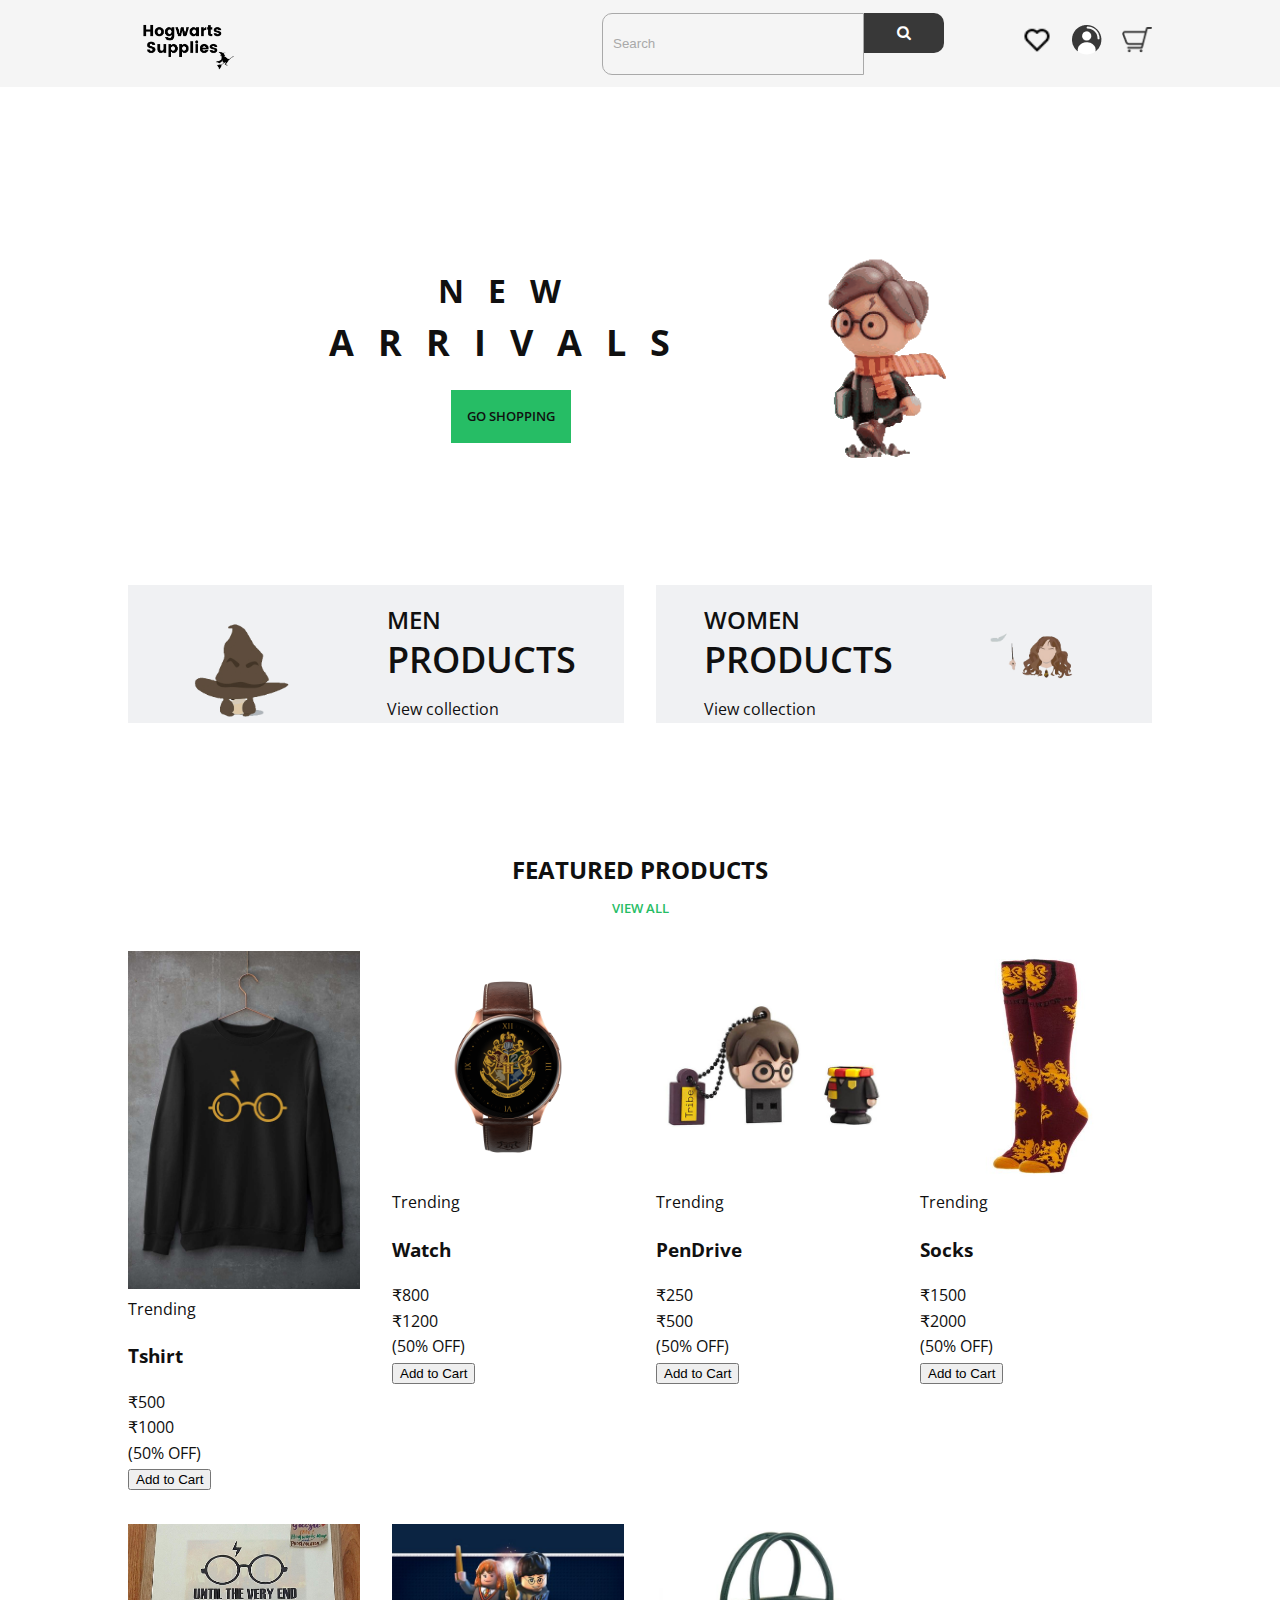
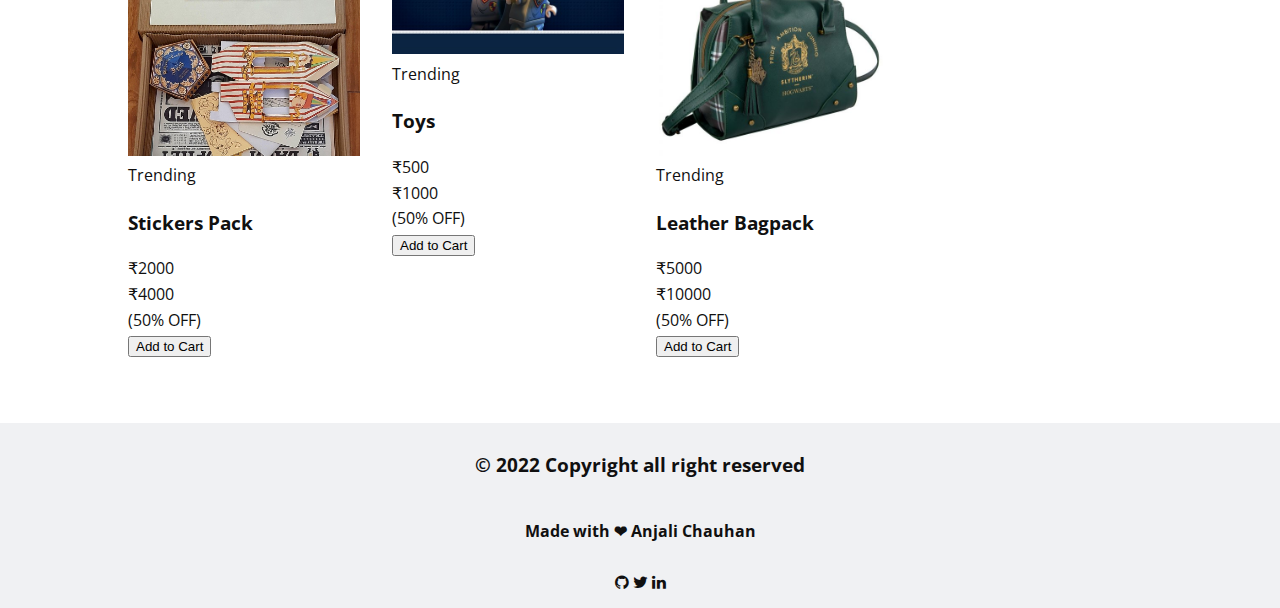
==== commit 9ad25d8e: "Update index.html" ====
--- a/index.html
+++ b/index.html
@@ -17,7 +17,7 @@
                   <input type="text" class="search-box" placeholder="search">
                   <button class="search-btn"><i class="fa fa-search"></i></button>
               </div>
-              <a href="/pages/wishlist.html"><img src="../assets/heart.png" alt="" srcset=""></a>
+              <a href="/pages/wishlist.html"><img src="../assets/heart.png" alt="heart"></a>
               <a href="/pages/login.html"><img src="../assets/user.png" alt="user"></a>
               <a href="/pages/cart.html"><img src="../assets/cart.png" alt="cart"></a>
           </div>
